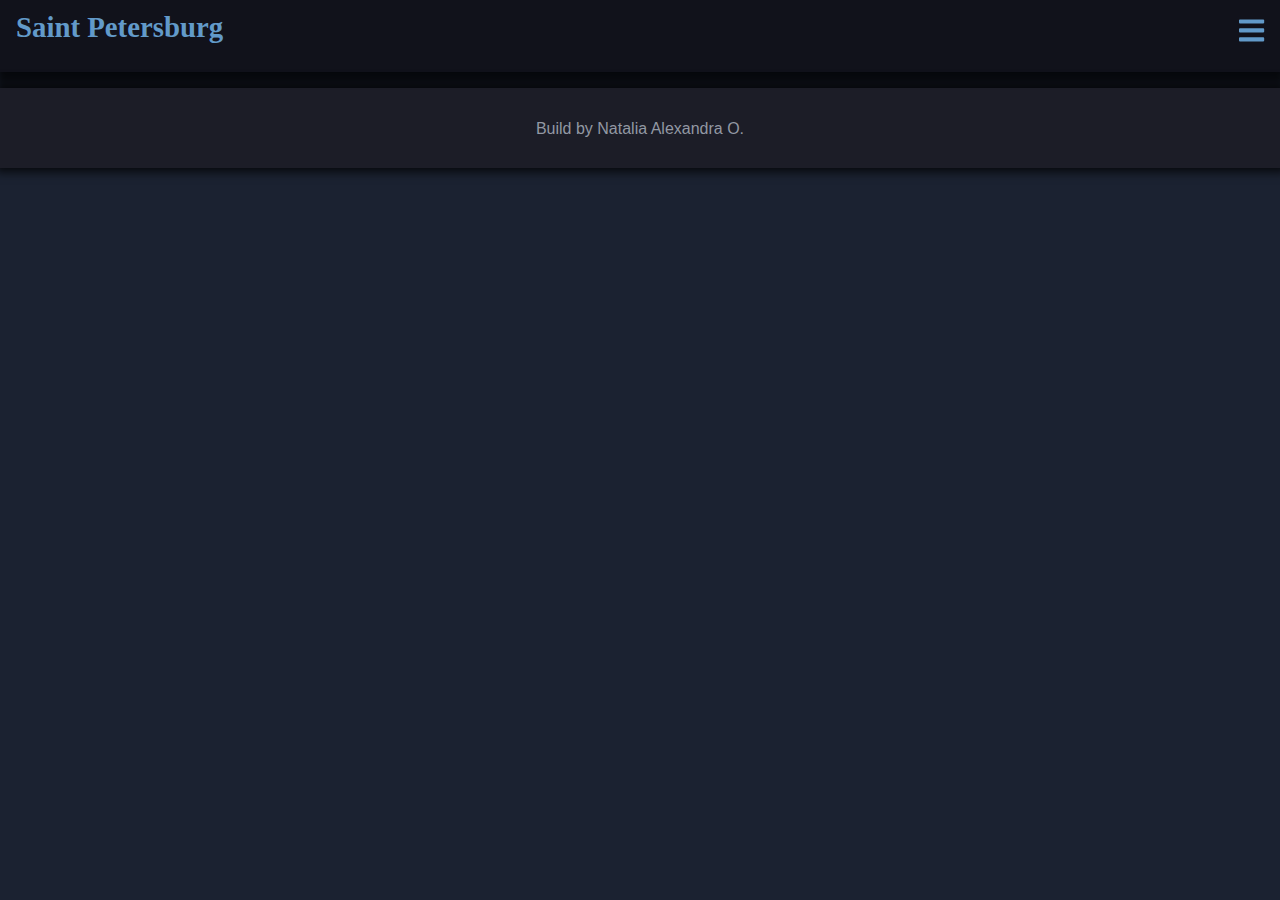
==== index.html @ e8e5b02c "add structure with nav" ====
<!DOCTYPE html>
<html lang="en">

<head>
    <meta charset="UTF-8">
    <meta name="viewport" content="width=device-width, initial-scale=1.0">
    <meta http-equiv="X-UA-Compatible" content="ie=edge">
    <link href="css/fontawesome-all.css" rel="stylesheet" />
    <link rel="stylesheet" href="css/main.css">
    <link rel="stylesheet" href="css/nav.css">
    <title>Saint Petersburg</title>
</head>

<body>
    <header>
        <h1>Saint Petersburg</h1>
        <div id="myNav" class="overlay-nav">
            <a href="javascript:void(0)" id="closeIcon" class="closeIcon">&times;</a>
            <div class="overlay-content">
                <a href="pages/about.html" target="_blank">About</a>
                <a href="pages/weather.html" target="_blank">Weather</a>
                <a href="#" target="_blank">Landmarks</a>
                <a href="#" target="_blank">Festivals</a>
                <a href="#" target="_blank">Restaurants</a>
                <a href="#" target="_blank">Contact</a>
            </div>
        </div>

        <span style="font-size:30px;cursor:pointer" id="openIcon" class="nav-icon">
            <i class="fas fa-bars nav-icon"></i>
        </span>
    </header>

    <main>

    </main>

    <footer>
        <p>Build by Natalia Alexandra O.</p>
    </footer>

    <script src="js/fontawesome-all.js"></script>
    <script src="js/nav.js"></script>

</body>

</html>
---- css/main.css ----
* {
    margin: 0;
    padding: 0;
}

body{
    background-color: #1b2231;
}


/* header ==================== */

header {
  width: 100%;
  height: 4.5rem;
  display: flex;
  flex-direction: row;
  align-content: stretch;
  background-color: #11121b;
  color: rgb(98, 154, 201);
  box-shadow: 1px 6px 9px 5px rgba(0,0,0,0.75);
}

header h1 {
  margin-top: -0.2rem;
  padding: 0.9rem 1rem 0.3rem;
  font-size: 1.8rem;
}

header h1 a {
    color: rgb(98, 154, 201);
    text-decoration: none;
}

header h1 a:hover {
    color: rgb(217, 220, 223);
}

/* main ==================== */

main {
    display: flex;
    flex-direction: column;
    /* flex-wrap: wrap; */
    justify-content: space-around;
    align-items: center;
}

/* footer ==================== */

footer {
    margin-top: 1rem;
    padding: 1rem;
    height: 3rem;
    background-color: #1c1d27;
    color: #9298a3;
    text-align: center;
    font-family: "Notable", sans-serif;
    box-shadow: 1px -1px 9px 5px rgba(0,0,0,0.75);
}

footer p {
    padding-top: 1rem;
}
---- css/nav.css ----
/* nav */

.overlay-nav {
  height: 0%;
  width: 100%;
  position: fixed;
  z-index: 1;
  top: 0;
  left: 0;
  background-color: rgb(0, 0, 0);
  background-color: rgba(0, 0, 0, 0.9);
  overflow-y: hidden;
  transition: 0.5s;
}

.overlay-content {
  position: relative;
  top: 25%;
  width: 100%;
  text-align: center;
  margin-top: 30px;
}

.overlay-nav a {
  padding: 8px;
  text-decoration: none;
  font-size: 36px;
  color: #818181;
  display: block;
  transition: 0.3s;
  font-family: "Londrina Shadow", cursive;
  letter-spacing: 0.3rem;
}

.overlay-nav a:hover,
.overlay a:focus {
  color: #f1f1f1;
}

.overlay-nav .closeIcon {
  position: absolute;
  top: 20px;
  right: 45px;
  font-size: 60px;
  font-family: "Notable", sans-serif;
}

.nav-icon {
  margin-left: auto;
  padding: 0.5rem 0.5rem 0.3rem;
  font-size: 1.8rem;
}
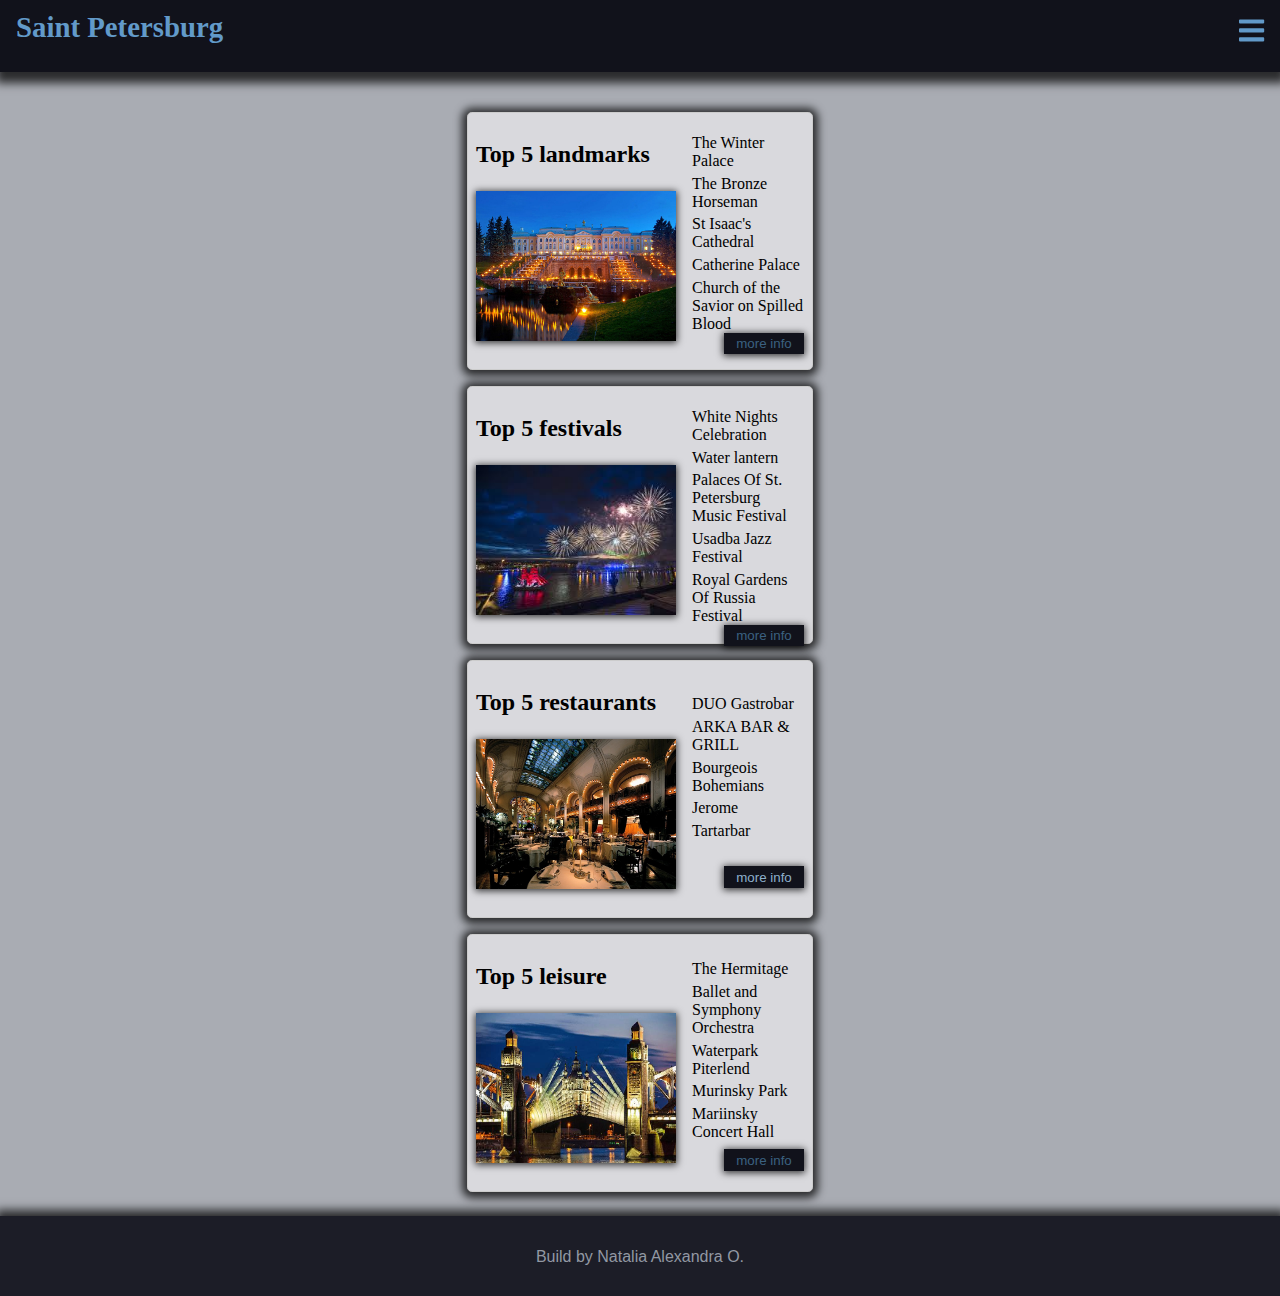
==== commit a49d2d17: "change background color to lighter in main" ====
--- a/index.html
+++ b/index.html
@@ -32,7 +32,99 @@
     </header>
 
     <main>
+        <!-- main landing page slider -->
+        <section id="slider-box">
+            <img class="mySlides" src="assets/st-petersburg-1.jpg" id="main-img" width="380px" height="250">
+            <img class="mySlides" src="assets/st-petersburg-2s.jpg" id="main-img" width="380px" height="250">
+            <img class="mySlides" src="assets/st-petersburg-3s.jpg" id="main-img" width="380px" height="250">
+        </section>
 
+        <!-- landmarks -->
+        <section class="top-box">
+            <section class="inner-box">
+                <h2>Top 5 landmarks</h2>
+                <img src="assets/st-petersburg-4s.jpg" alt="Tot 5 landmarks" width="150px" height="">
+            </section>
+            <section class="inner-box txt">
+                <ul>
+                    <li>The Winter Palace</li>
+                    <li>The Bronze Horseman</li>
+                    <li>St Isaac's Cathedral</li>
+                    <li>Catherine Palace</li>
+                    <li>Church of the Savior on Spilled Blood</li>
+                </ul>
+                <button id="" class="btn">
+                    <a href="" target="_blank">
+                        more info</a>
+                </button>
+            </section>
+        </section>
+
+        <!-- festivals -->
+        <section class="top-box">
+            <section class="inner-box">
+                <h2>Top 5 festivals</h2>
+                <img src="assets/festival.jpeg" alt="Tot 5 festivals" width="150px" height="">
+            </section>
+            <section class="inner-box txt">
+                <ul>
+                    <li>White Nights Celebration</li>
+                    <li>Water lantern</li>
+                    <li>Palaces Of St. Petersburg Music Festival</li>
+                    <li>Usadba Jazz Festival</li>
+                    <li>Royal Gardens Of Russia Festival</li>
+                </ul>
+                <button id="" class="btn">
+                    <a href="" target="_blank">
+                        more info
+                    </a>
+                </button>
+            </section>
+        </section>
+
+        <!-- restaurants -->
+        <section class="top-box">
+            <section class="inner-box">
+                <h2>Top 5 restaurants</h2>
+                <img src="assets/restaurant.jpg" alt="Tot 5 restaurants" width="150px" height="">
+            </section>
+            <section class="inner-box txt">
+                <ul>
+                    <li>DUO Gastrobar</li>
+                    <li>ARKA BAR & GRILL</li>
+                    <li>Bourgeois Bohemians</li>
+                    <li>Jerome</li>
+                    <li>Tartarbar</li>
+                </ul>
+                <button id="" class="btn">
+                    <a href="https://mostpetersburg.com/top-restaurants" target="_blank">
+                        more info
+                    </a>
+                </button>
+            </section>
+        </section>
+
+        <!-- leisure -->
+        <section class="top-box">
+            <section class="inner-box">
+                <h2>Top 5 leisure</h2>
+                <img src="assets/st-peter8-ns.jpg" alt="Tot 5 leisure" width="150px" height="">
+            </section>
+            <section class="inner-box txt">
+                <ul>
+                    <li>The Hermitage</li>
+                    <li>Ballet and Symphony Orchestra</li>
+                    <li>Waterpark Piterlend</li>
+                    <li>Murinsky Park</li>
+                    <li>Mariinsky Concert Hall</li>
+                </ul>
+                <button id="" class="btn">
+                    <a href="" target="_blank">
+                        more info
+                    </a>
+                </button>
+            </section>
+        </section>
     </main>
 
     <footer>
@@ -41,6 +133,7 @@
 
     <script src="js/fontawesome-all.js"></script>
     <script src="js/nav.js"></script>
+    <script src="js/main-slider.js"></script>
 
 </body>
 
--- a/css/main.css
+++ b/css/main.css
@@ -4,7 +4,8 @@
 }
 
 body{
-    background-color: #1b2231;
+    background-color: #a9acb3;
+    overflow-x: hidden;
 }
 
 
@@ -13,6 +14,7 @@
 header {
   width: 100%;
   height: 4.5rem;
+  margin-bottom: 2rem;
   display: flex;
   flex-direction: row;
   align-content: stretch;
@@ -46,6 +48,92 @@
     align-items: center;
 }
 
+#main-img {
+    width: 100%;
+    margin-bottom: 2rem;
+    box-shadow: 0px 1px 7px 1px rgba(0,0,0,0.75);
+}
+
+.top-box {
+    margin: 0.5rem;
+    padding: 1rem 0.5rem;
+    display: flex;
+    flex-direction: row;
+    border: 1px solid #ccc;
+    border-radius: 0.3rem;
+    background-color: #d9d9dd;
+    box-shadow: 0px 1px 9px 5px rgba(0,0,0,0.75);
+}
+
+.top-box img {
+    width: 200px;
+    height: 150px;
+    box-shadow: 0px 1px 7px 1px rgba(0,0,0,0.75);
+}
+
+.top-box ul {
+    padding-left: 1rem;
+    list-style: none;
+}
+
+.top-box li {
+    padding-top: 0.3rem;
+}
+
+.inner-box {
+    /* flex: 1; */
+    height: 14rem;
+    display: flex;
+    flex-direction: column;
+    justify-content: space-around;
+}
+
+.txt {
+    width: 8rem;
+}
+
+.btn {
+    align-self: flex-end;
+    width: 5rem;
+    padding: 0.2rem 0.5rem;
+    border: none;
+    background-color: #11121b;
+    color: rgb(98, 154, 201);
+    box-shadow: 0px 1px 7px 1px rgba(0,0,0,0.75);
+}
+
+.btn a {
+    color: rgb(98, 154, 201);
+    text-decoration: none;
+}
+
+.btn a:hover {
+    color: rgb(227, 233, 225);
+}
+
+.btn a:link {
+    color: rgb(141, 176, 204);
+}
+
+.btn a:visited {
+   color: rgb(59, 97, 128);
+}
+
+.btn a:active {
+    color: rgb(68, 129, 48);
+}
+
+
+/* main image slider ========== */
+#slider-box {
+    max-width: 500px;
+}
+
+.mySlides {
+    display:none;
+}
+
+
 /* footer ==================== */
 
 footer {
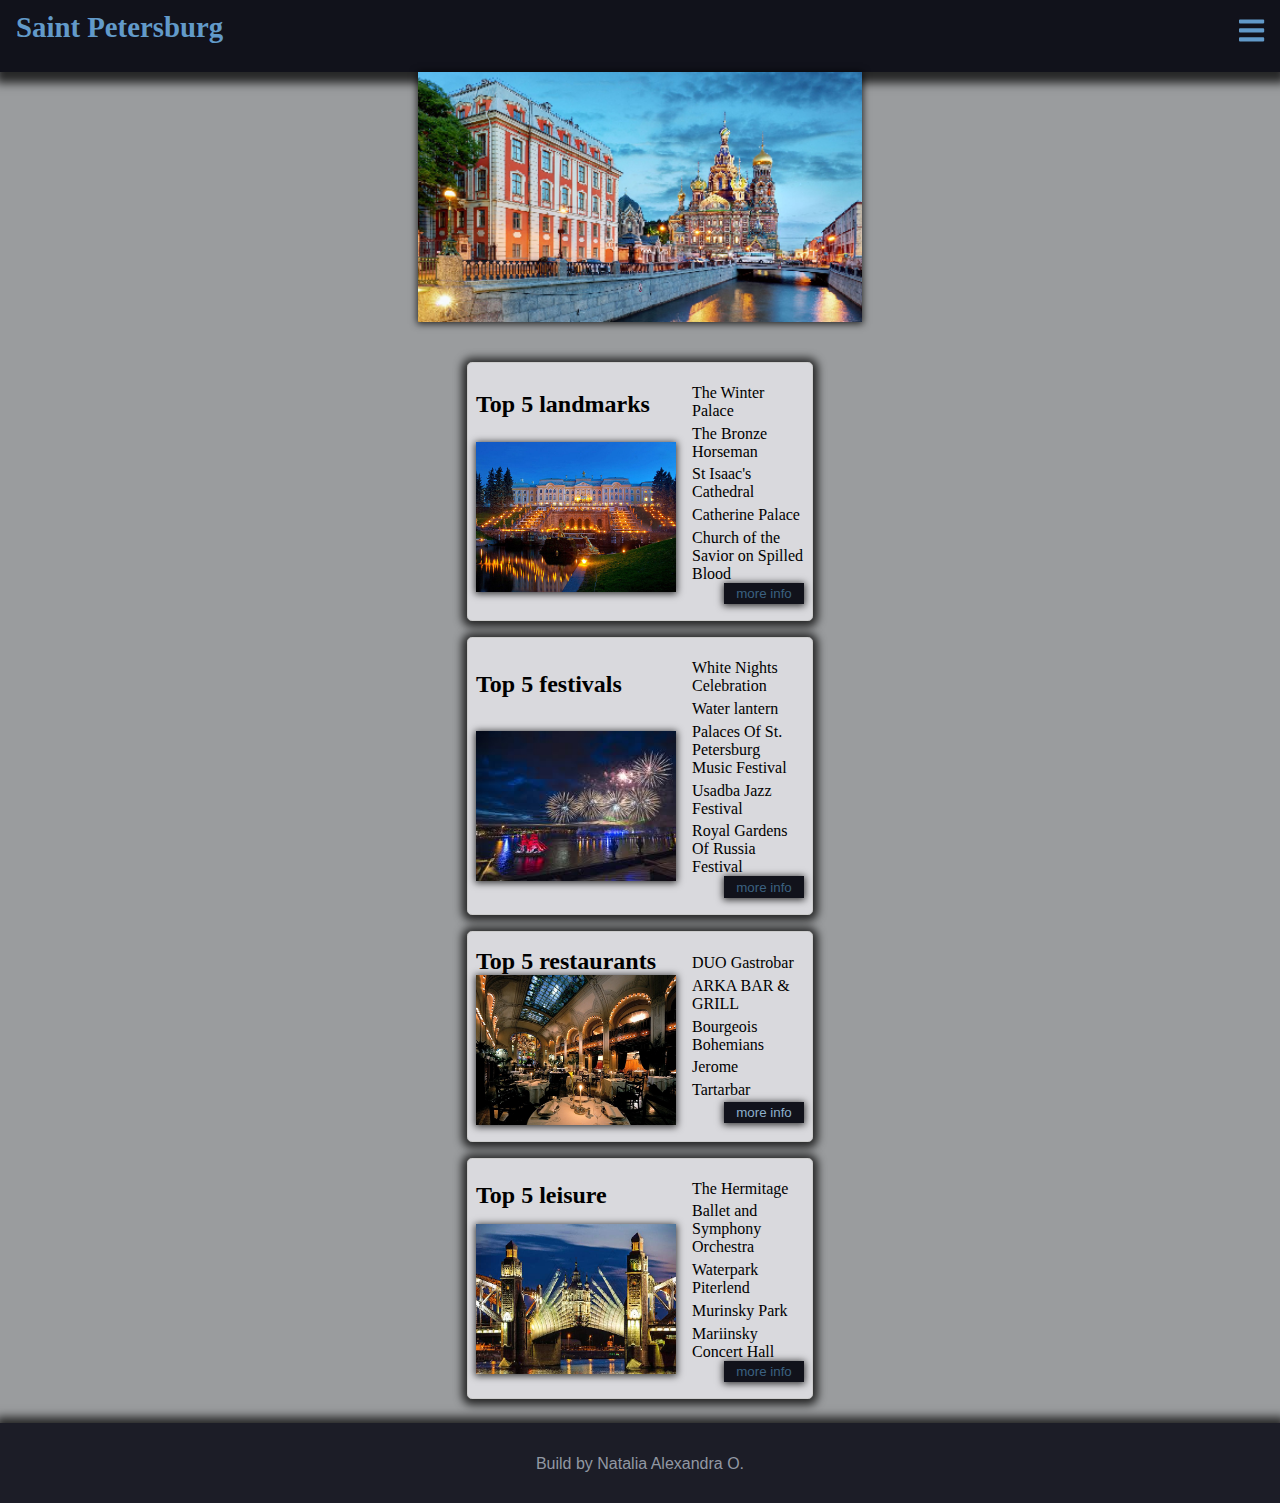
==== commit 5a1195fc: "change main imgs size to 130" ====
--- a/index.html
+++ b/index.html
@@ -43,7 +43,7 @@
         <section class="top-box">
             <section class="inner-box">
                 <h2>Top 5 landmarks</h2>
-                <img src="assets/st-petersburg-4s.jpg" alt="Tot 5 landmarks" width="150px" height="">
+                <img src="assets/st-petersburg-4s.jpg" alt="Tot 5 landmarks" width="130px" height="">
             </section>
             <section class="inner-box txt">
                 <ul>
@@ -64,7 +64,7 @@
         <section class="top-box">
             <section class="inner-box">
                 <h2>Top 5 festivals</h2>
-                <img src="assets/festival.jpeg" alt="Tot 5 festivals" width="150px" height="">
+                <img src="assets/festival.jpeg" alt="Tot 5 festivals" width="130px" height="">
             </section>
             <section class="inner-box txt">
                 <ul>
@@ -86,7 +86,7 @@
         <section class="top-box">
             <section class="inner-box">
                 <h2>Top 5 restaurants</h2>
-                <img src="assets/restaurant.jpg" alt="Tot 5 restaurants" width="150px" height="">
+                <img src="assets/restaurant.jpg" alt="Tot 5 restaurants" width="130px" height="">
             </section>
             <section class="inner-box txt">
                 <ul>
@@ -108,7 +108,7 @@
         <section class="top-box">
             <section class="inner-box">
                 <h2>Top 5 leisure</h2>
-                <img src="assets/st-peter8-ns.jpg" alt="Tot 5 leisure" width="150px" height="">
+                <img src="assets/st-peter8-ns.jpg" alt="Tot 5 leisure" width="130px" height="">
             </section>
             <section class="inner-box txt">
                 <ul>
--- a/css/main.css
+++ b/css/main.css
@@ -4,7 +4,7 @@
 }
 
 body{
-    background-color: #a9acb3;
+    background-color: #9a9c9e;
     overflow-x: hidden;
 }
 
@@ -14,7 +14,7 @@
 header {
   width: 100%;
   height: 4.5rem;
-  margin-bottom: 2rem;
+  /* margin-bottom: 2rem; */
   display: flex;
   flex-direction: row;
   align-content: stretch;
@@ -82,7 +82,7 @@
 
 .inner-box {
     /* flex: 1; */
-    height: 14rem;
+    /* height: 14rem; */
     display: flex;
     flex-direction: column;
     justify-content: space-around;
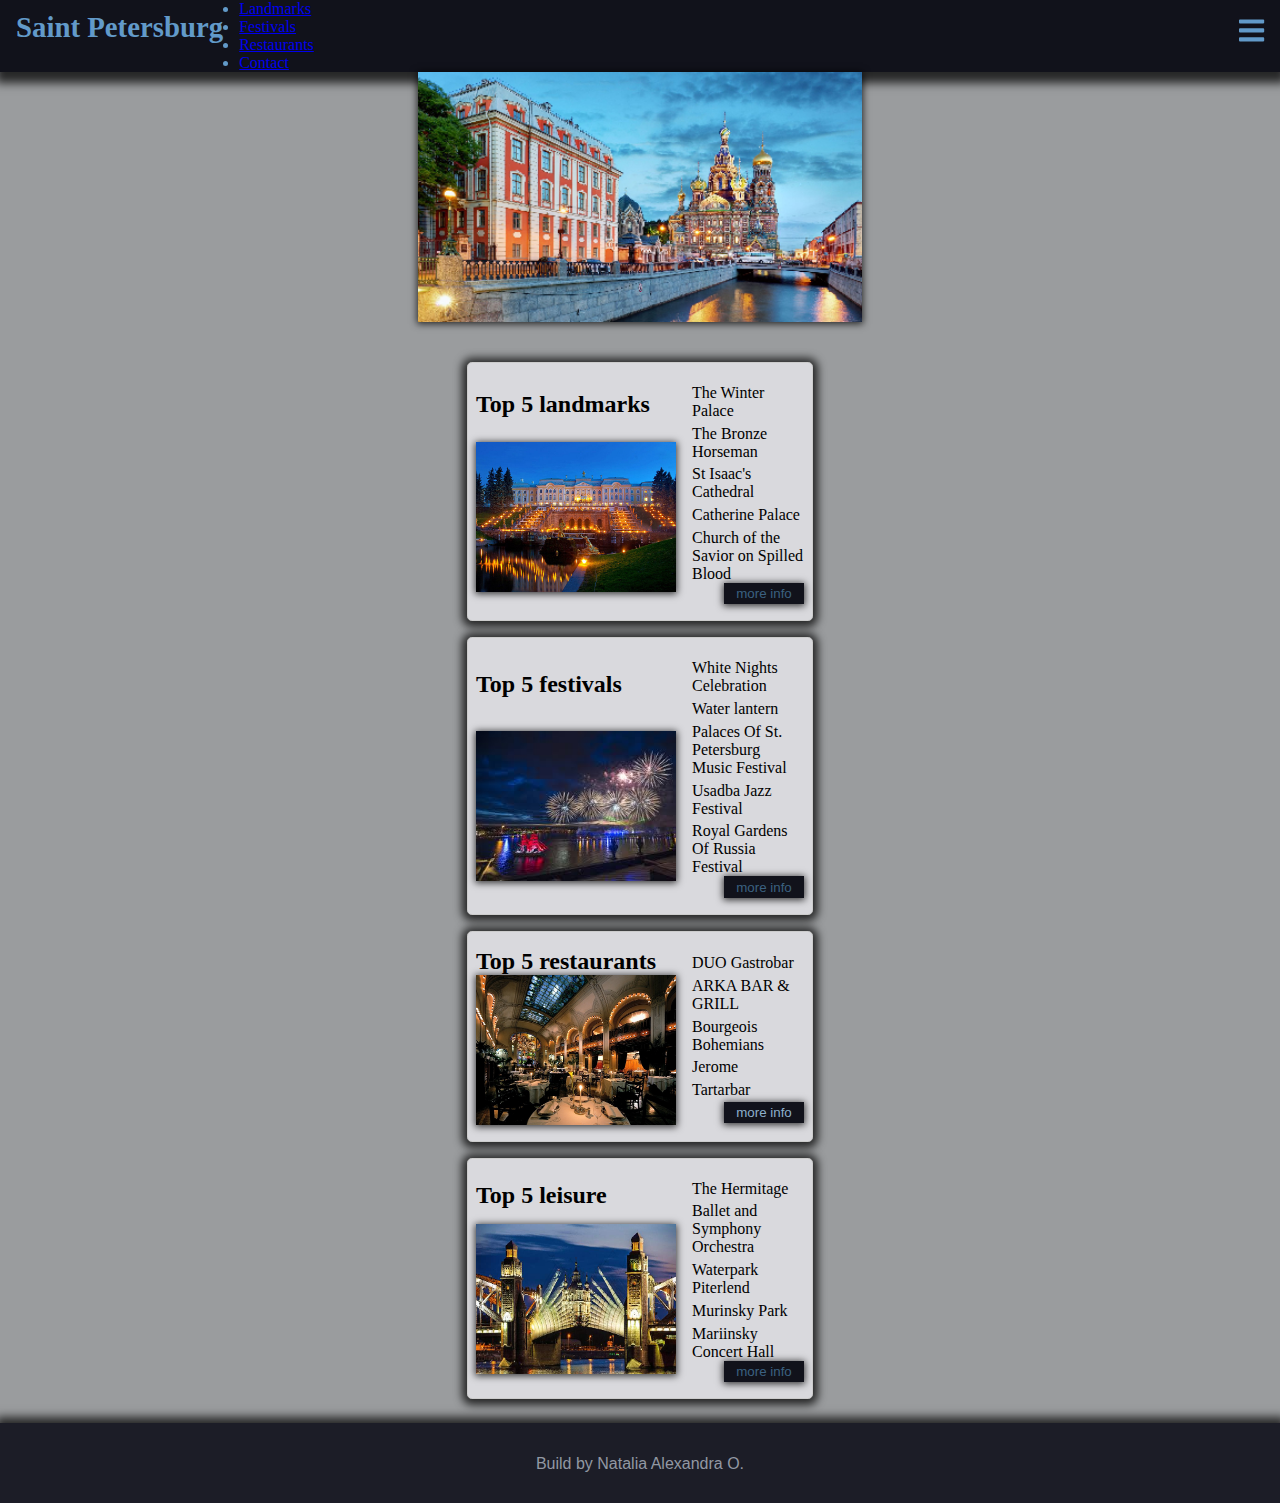
==== commit c1a866e5: "Add desktop nav" ====
--- a/index.html
+++ b/index.html
@@ -25,7 +25,16 @@
                 <a href="#" target="_blank">Contact</a>
             </div>
         </div>
-
+        <!-- Desktop navigation-bar -->
+        <nav>
+            <ul>
+                <li><a href="#" target="_blank">Landmarks</a></li>
+                <li><a href="#" target="_blank">Festivals</a></li>
+                <li><a href="#" target="_blank">Restaurants</a></li>
+                <li><a href="#" target="_blank">Contact</a></li>
+            </ul>
+        </nav>
+        <!-- --- -->
         <span style="font-size:30px;cursor:pointer" id="openIcon" class="nav-icon">
             <i class="fas fa-bars nav-icon"></i>
         </span>
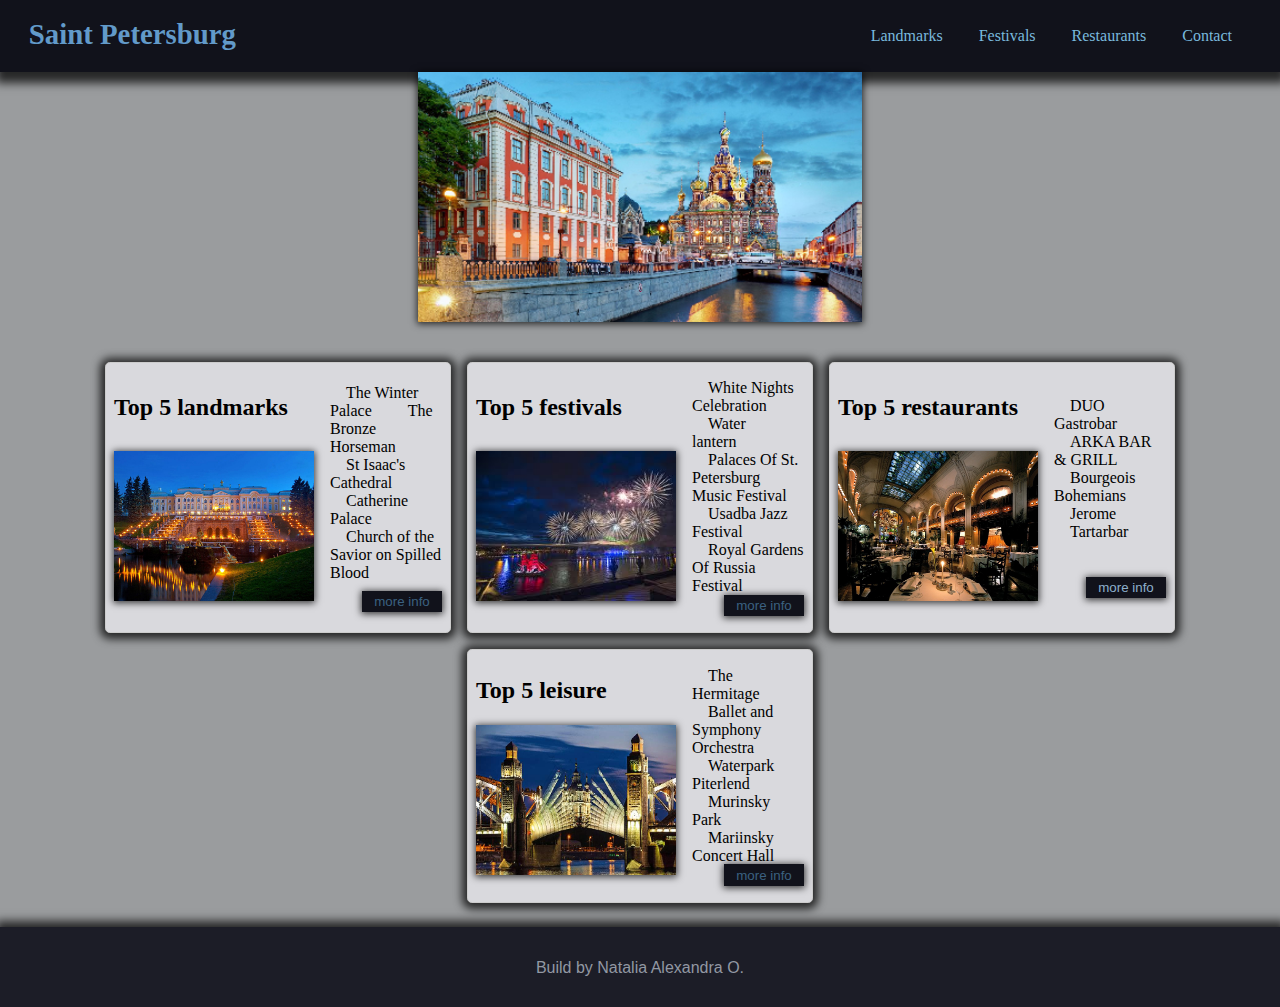
==== commit ec6fe4f0: "Add flex container" ====
--- a/index.html
+++ b/index.html
@@ -25,7 +25,7 @@
                 <a href="#" target="_blank">Contact</a>
             </div>
         </div>
-        <!-- Desktop navigation-bar -->
+        <!-- Desktop Navigation-bar -->
         <nav>
             <ul>
                 <li><a href="#" target="_blank">Landmarks</a></li>
@@ -47,93 +47,95 @@
             <img class="mySlides" src="assets/st-petersburg-2s.jpg" id="main-img" width="380px" height="250">
             <img class="mySlides" src="assets/st-petersburg-3s.jpg" id="main-img" width="380px" height="250">
         </section>
+        <!-- Desktop Divition Flex -->
+        <div class="flex-container">
+            <!-- landmarks -->
+            <section class="top-box">
+                <section class="inner-box">
+                    <h2>Top 5 landmarks</h2>
+                    <img src="assets/st-petersburg-4s.jpg" alt="Tot 5 landmarks" width="130px" height="">
+                </section>
+                <section class="inner-box txt">
+                    <ul>
+                        <li>The Winter Palace</li>
+                        <li>The Bronze Horseman</li>
+                        <li>St Isaac's Cathedral</li>
+                        <li>Catherine Palace</li>
+                        <li>Church of the Savior on Spilled Blood</li>
+                    </ul>
+                    <button id="" class="btn">
+                        <a href="" target="_blank">
+                            more info</a>
+                    </button>
+                </section>
+            </section>
 
-        <!-- landmarks -->
-        <section class="top-box">
-            <section class="inner-box">
-                <h2>Top 5 landmarks</h2>
-                <img src="assets/st-petersburg-4s.jpg" alt="Tot 5 landmarks" width="130px" height="">
+            <!-- festivals -->
+            <section class="top-box">
+                <section class="inner-box">
+                    <h2>Top 5 festivals</h2>
+                    <img src="assets/festival.jpeg" alt="Tot 5 festivals" width="130px" height="">
+                </section>
+                <section class="inner-box txt">
+                    <ul>
+                        <li>White Nights Celebration</li>
+                        <li>Water lantern</li>
+                        <li>Palaces Of St. Petersburg Music Festival</li>
+                        <li>Usadba Jazz Festival</li>
+                        <li>Royal Gardens Of Russia Festival</li>
+                    </ul>
+                    <button id="" class="btn">
+                        <a href="" target="_blank">
+                            more info
+                        </a>
+                    </button>
+                </section>
             </section>
-            <section class="inner-box txt">
-                <ul>
-                    <li>The Winter Palace</li>
-                    <li>The Bronze Horseman</li>
-                    <li>St Isaac's Cathedral</li>
-                    <li>Catherine Palace</li>
-                    <li>Church of the Savior on Spilled Blood</li>
-                </ul>
-                <button id="" class="btn">
-                    <a href="" target="_blank">
-                        more info</a>
-                </button>
+
+            <!-- restaurants -->
+            <section class="top-box">
+                <section class="inner-box">
+                    <h2>Top 5 restaurants</h2>
+                    <img src="assets/restaurant.jpg" alt="Tot 5 restaurants" width="130px" height="">
+                </section>
+                <section class="inner-box txt">
+                    <ul>
+                        <li>DUO Gastrobar</li>
+                        <li>ARKA BAR & GRILL</li>
+                        <li>Bourgeois Bohemians</li>
+                        <li>Jerome</li>
+                        <li>Tartarbar</li>
+                    </ul>
+                    <button id="" class="btn">
+                        <a href="https://mostpetersburg.com/top-restaurants" target="_blank">
+                            more info
+                        </a>
+                    </button>
+                </section>
             </section>
-        </section>
 
-        <!-- festivals -->
-        <section class="top-box">
-            <section class="inner-box">
-                <h2>Top 5 festivals</h2>
-                <img src="assets/festival.jpeg" alt="Tot 5 festivals" width="130px" height="">
+            <!-- leisure -->
+            <section class="top-box">
+                <section class="inner-box">
+                    <h2>Top 5 leisure</h2>
+                    <img src="assets/st-peter8-ns.jpg" alt="Tot 5 leisure" width="130px" height="">
+                </section>
+                <section class="inner-box txt">
+                    <ul>
+                        <li>The Hermitage</li>
+                        <li>Ballet and Symphony Orchestra</li>
+                        <li>Waterpark Piterlend</li>
+                        <li>Murinsky Park</li>
+                        <li>Mariinsky Concert Hall</li>
+                    </ul>
+                    <button id="" class="btn">
+                        <a href="" target="_blank">
+                            more info
+                        </a>
+                    </button>
+                </section>
             </section>
-            <section class="inner-box txt">
-                <ul>
-                    <li>White Nights Celebration</li>
-                    <li>Water lantern</li>
-                    <li>Palaces Of St. Petersburg Music Festival</li>
-                    <li>Usadba Jazz Festival</li>
-                    <li>Royal Gardens Of Russia Festival</li>
-                </ul>
-                <button id="" class="btn">
-                    <a href="" target="_blank">
-                        more info
-                    </a>
-                </button>
-            </section>
-        </section>
-
-        <!-- restaurants -->
-        <section class="top-box">
-            <section class="inner-box">
-                <h2>Top 5 restaurants</h2>
-                <img src="assets/restaurant.jpg" alt="Tot 5 restaurants" width="130px" height="">
-            </section>
-            <section class="inner-box txt">
-                <ul>
-                    <li>DUO Gastrobar</li>
-                    <li>ARKA BAR & GRILL</li>
-                    <li>Bourgeois Bohemians</li>
-                    <li>Jerome</li>
-                    <li>Tartarbar</li>
-                </ul>
-                <button id="" class="btn">
-                    <a href="https://mostpetersburg.com/top-restaurants" target="_blank">
-                        more info
-                    </a>
-                </button>
-            </section>
-        </section>
-
-        <!-- leisure -->
-        <section class="top-box">
-            <section class="inner-box">
-                <h2>Top 5 leisure</h2>
-                <img src="assets/st-peter8-ns.jpg" alt="Tot 5 leisure" width="130px" height="">
-            </section>
-            <section class="inner-box txt">
-                <ul>
-                    <li>The Hermitage</li>
-                    <li>Ballet and Symphony Orchestra</li>
-                    <li>Waterpark Piterlend</li>
-                    <li>Murinsky Park</li>
-                    <li>Mariinsky Concert Hall</li>
-                </ul>
-                <button id="" class="btn">
-                    <a href="" target="_blank">
-                        more info
-                    </a>
-                </button>
-            </section>
-        </section>
+        </div> <!-- .flex-container -->
     </main>
 
     <footer>
--- a/css/main.css
+++ b/css/main.css
@@ -48,6 +48,10 @@
     align-items: center;
 }
 
+nav {
+    display: none;
+}
+
 #main-img {
     width: 100%;
     margin-bottom: 2rem;
@@ -150,3 +154,59 @@
 footer p {
     padding-top: 1rem;
 }
+
+
+/* Media Queries */
+
+@media (min-width: 992px) {
+
+    /* Header */
+
+    nav {
+        display: block;
+    }
+    
+    .nav-icon {
+        display: none;
+    }
+
+    ul {
+        list-style-type: none;
+
+    }
+
+    li {
+        display: inline;
+        padding: 1em;
+    }
+
+    li a {
+        text-decoration: none;
+        color: #79b9dd;
+    }
+
+    header {
+        justify-content: space-between;
+        align-items: center;
+    }
+
+    header h1 {
+        padding: 0 0 0 1em;
+    }
+
+    nav {
+        padding-right: 2em; 
+    }
+
+    /* Slider */
+
+    /* Flex Container */
+
+    .flex-container {
+        display: flex;
+        flex-flow: row wrap;
+        justify-content: center;
+        width: 90%;
+    }
+
+}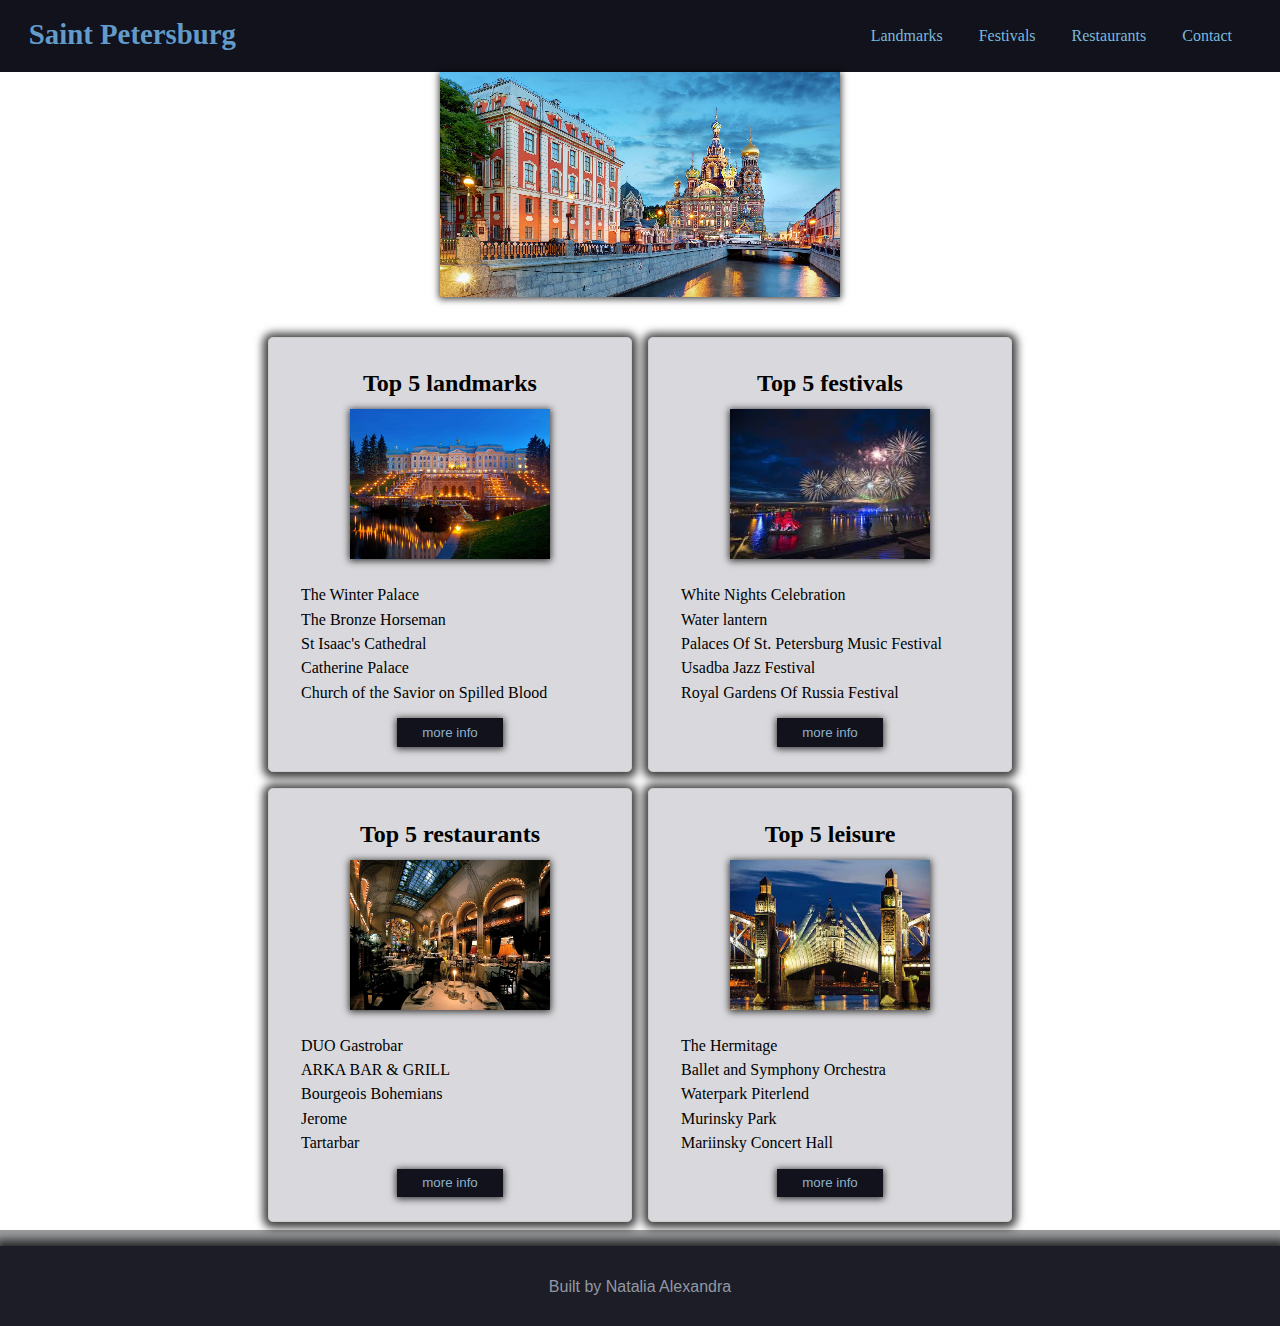
==== commit 39ec9bd5: "correct spelling" ====
--- a/index.html
+++ b/index.html
@@ -42,10 +42,11 @@
 
     <main>
         <!-- main landing page slider -->
+        <section class="desktop-hero"></section>
         <section id="slider-box">
-            <img class="mySlides" src="assets/st-petersburg-1.jpg" id="main-img" width="380px" height="250">
-            <img class="mySlides" src="assets/st-petersburg-2s.jpg" id="main-img" width="380px" height="250">
-            <img class="mySlides" src="assets/st-petersburg-3s.jpg" id="main-img" width="380px" height="250">
+            <img class="mySlides" src="assets/st-petersburg-1.jpg" id="main-img">
+            <img class="mySlides" src="assets/st-petersburg-2s.jpg" id="main-img">
+            <img class="mySlides" src="assets/st-petersburg-3s.jpg" id="main-img">
         </section>
         <!-- Desktop Divition Flex -->
         <div class="flex-container">
@@ -63,8 +64,8 @@
                         <li>Catherine Palace</li>
                         <li>Church of the Savior on Spilled Blood</li>
                     </ul>
-                    <button id="" class="btn">
-                        <a href="" target="_blank">
+                    <button id="first-btn" class="btn">
+                        <a href="#" target="_blank">
                             more info</a>
                     </button>
                 </section>
@@ -85,7 +86,7 @@
                         <li>Royal Gardens Of Russia Festival</li>
                     </ul>
                     <button id="" class="btn">
-                        <a href="" target="_blank">
+                        <a href="#" target="_blank">
                             more info
                         </a>
                     </button>
@@ -129,7 +130,7 @@
                         <li>Mariinsky Concert Hall</li>
                     </ul>
                     <button id="" class="btn">
-                        <a href="" target="_blank">
+                        <a href="#" target="_blank">
                             more info
                         </a>
                     </button>
@@ -139,7 +140,7 @@
     </main>
 
     <footer>
-        <p>Build by Natalia Alexandra O.</p>
+        <p>Built by Natalia Alexandra</p>
     </footer>
 
     <script src="js/fontawesome-all.js"></script>
--- a/css/main.css
+++ b/css/main.css
@@ -165,7 +165,7 @@
     nav {
         display: block;
     }
-    
+
     .nav-icon {
         display: none;
     }
@@ -198,6 +198,12 @@
         padding-right: 2em; 
     }
 
+    /* Main */
+
+    main {
+        background-color: #fff;
+    }   
+    
     /* Slider */
 
     /* Flex Container */
@@ -206,7 +212,45 @@
         display: flex;
         flex-flow: row wrap;
         justify-content: center;
-        width: 90%;
-    }
+        width: 80%;
+    }
+
+
+    /* Top Box */
+
+    h2 {
+        padding-bottom: 0.5em;
+    }
+
+    .top-box {
+        flex-direction: column;
+        align-items: center;
+    }
+
+    .inner-box {
+        justify-content: flex-start;
+        align-items: center;
+        padding: 1em 0;
+    }
+
+    .txt {
+        display: block;
+        width: 330px;
+        padding: 0.5em;
+    }
+
+    .txt li {
+        display: block;
+        padding: 0.2em 0;
+    }
+
+    .btn {
+        display: block;
+        margin: 0 auto;
+        margin-top: 1em;
+        min-width: 8em;
+        padding: 0.5em;
+    }
+    
 
 }